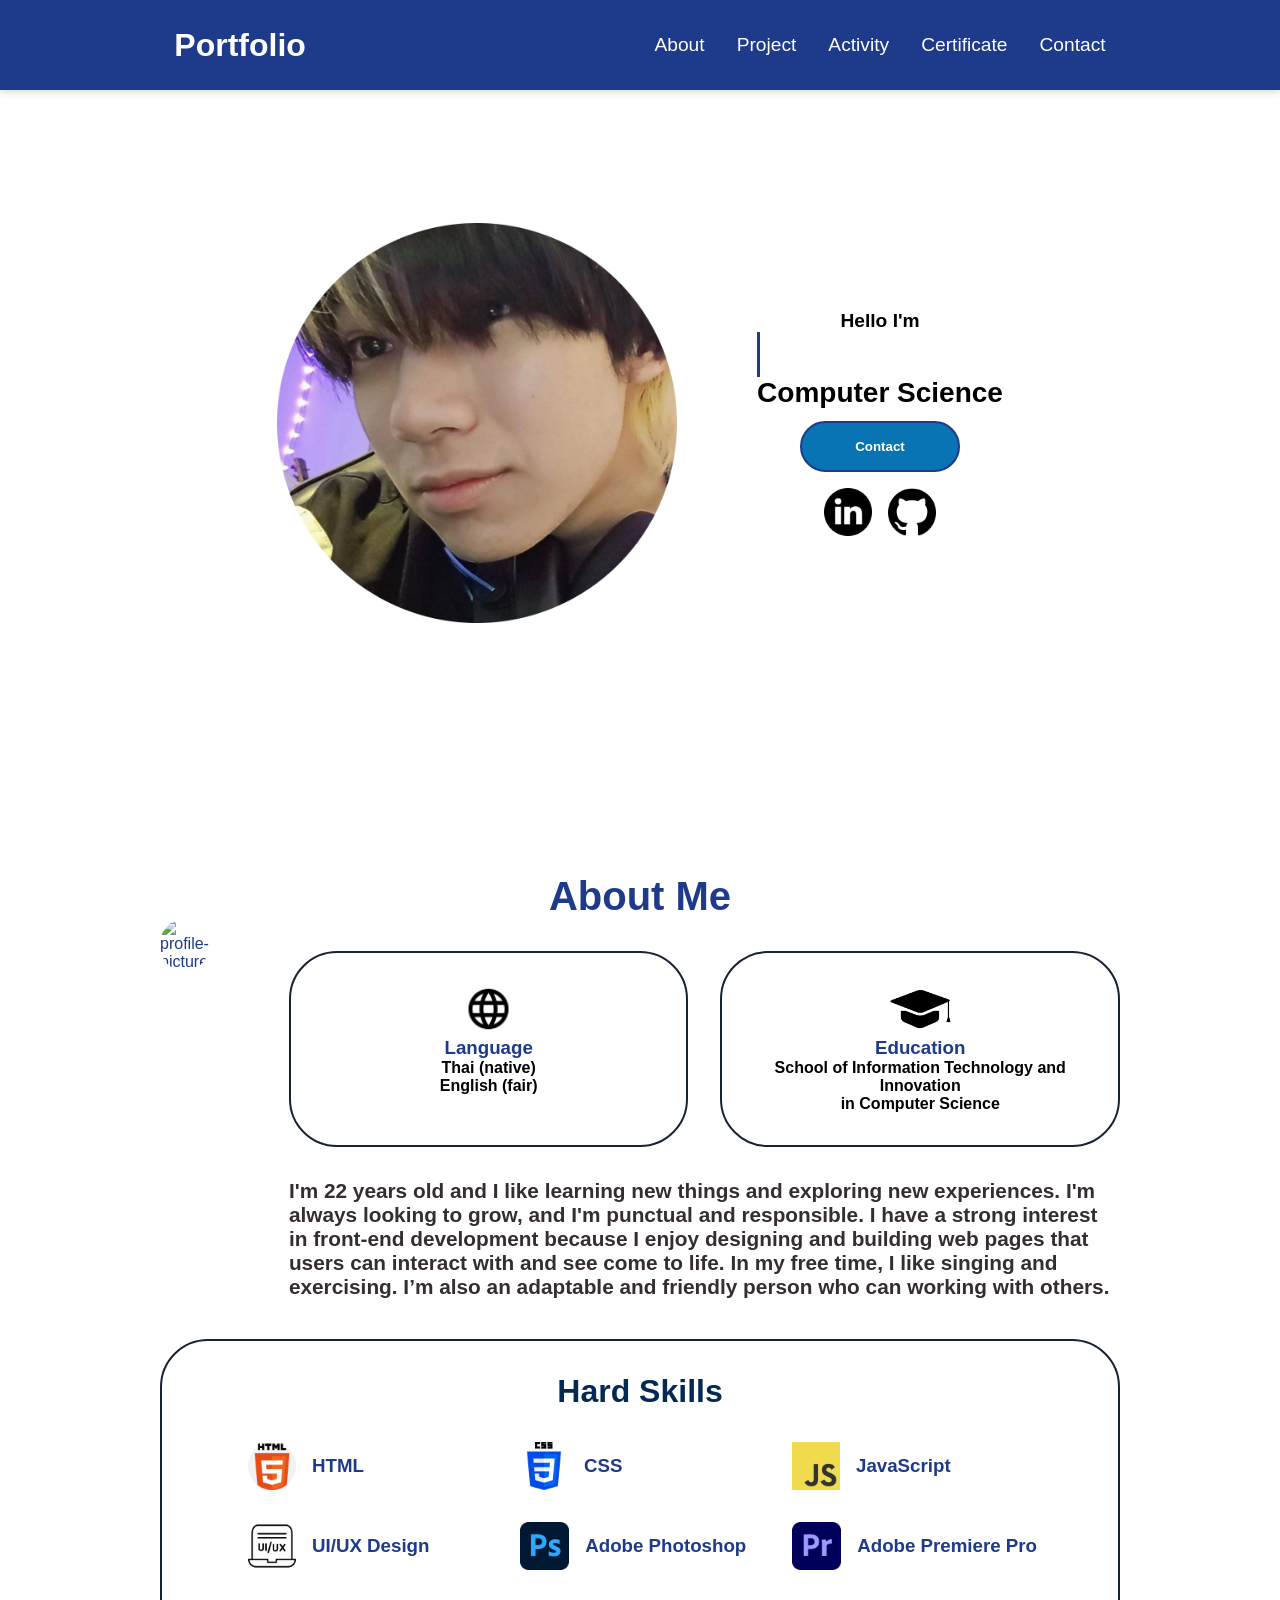
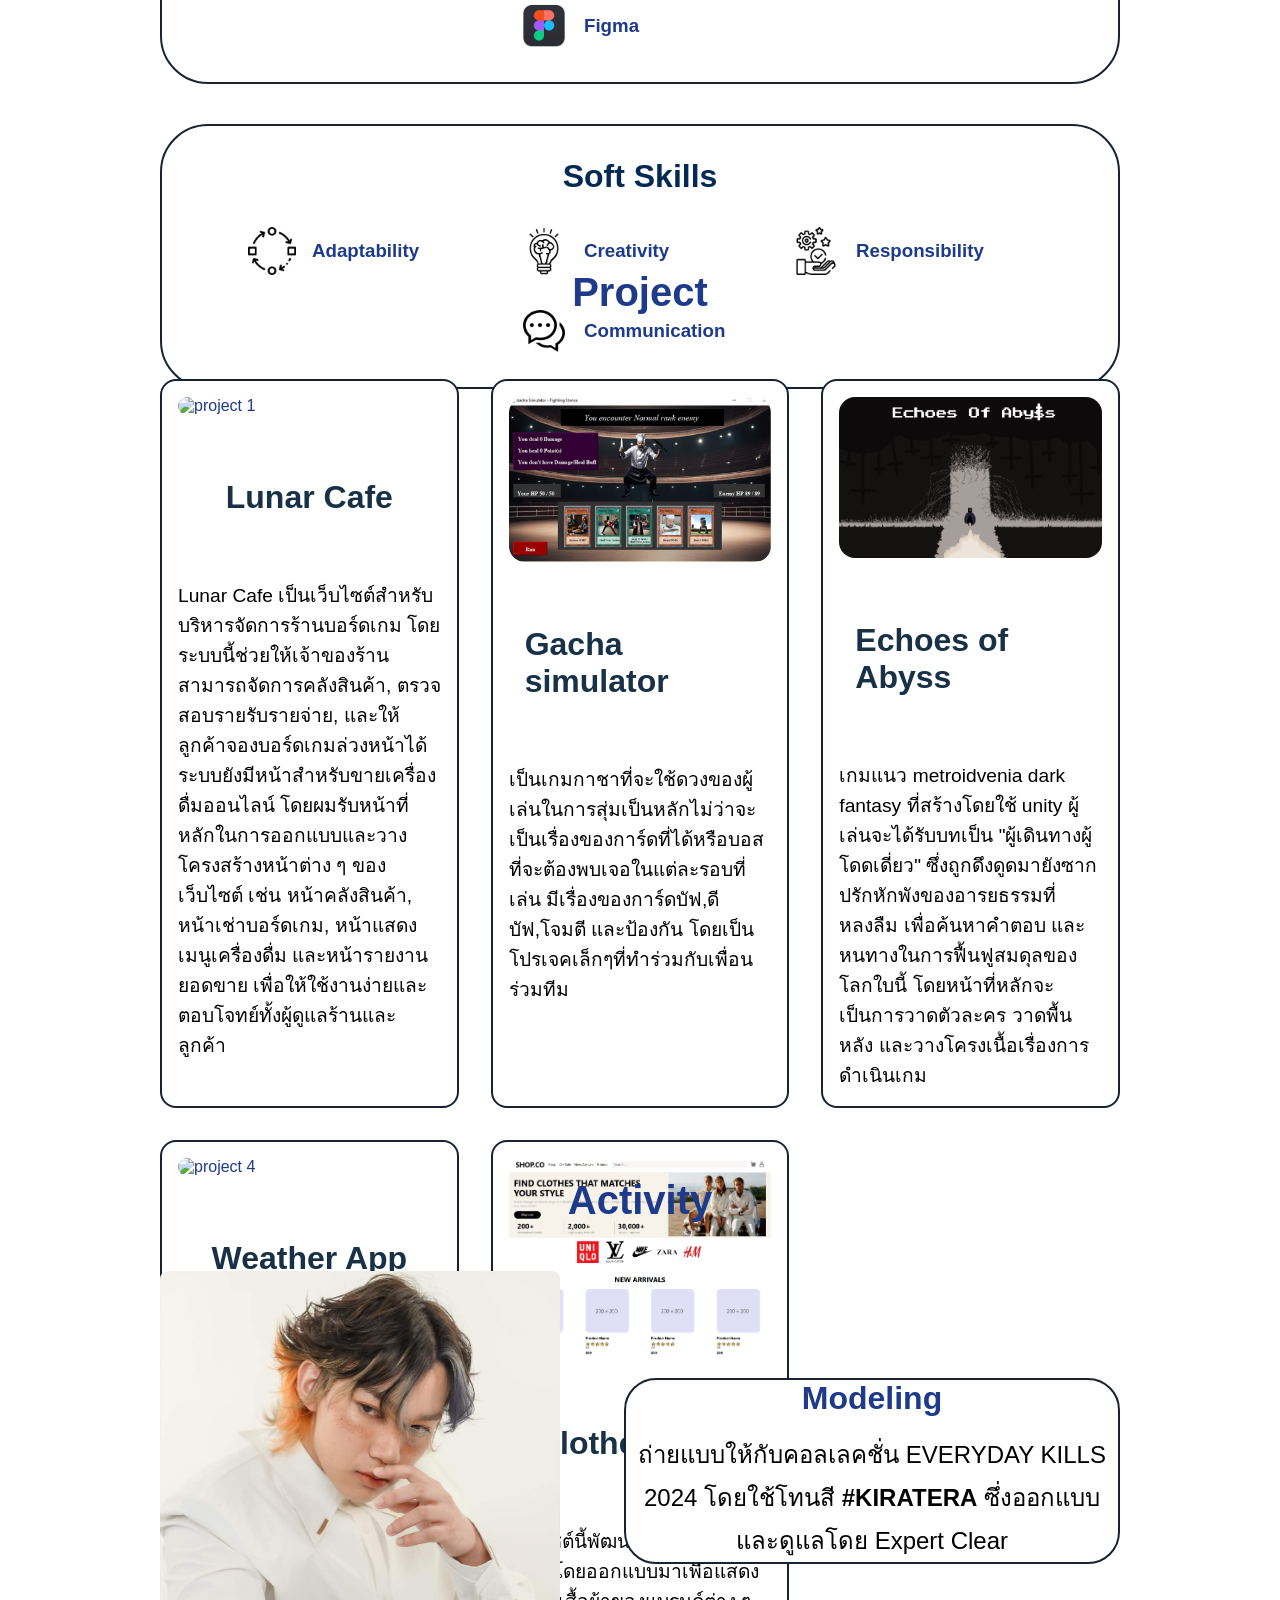
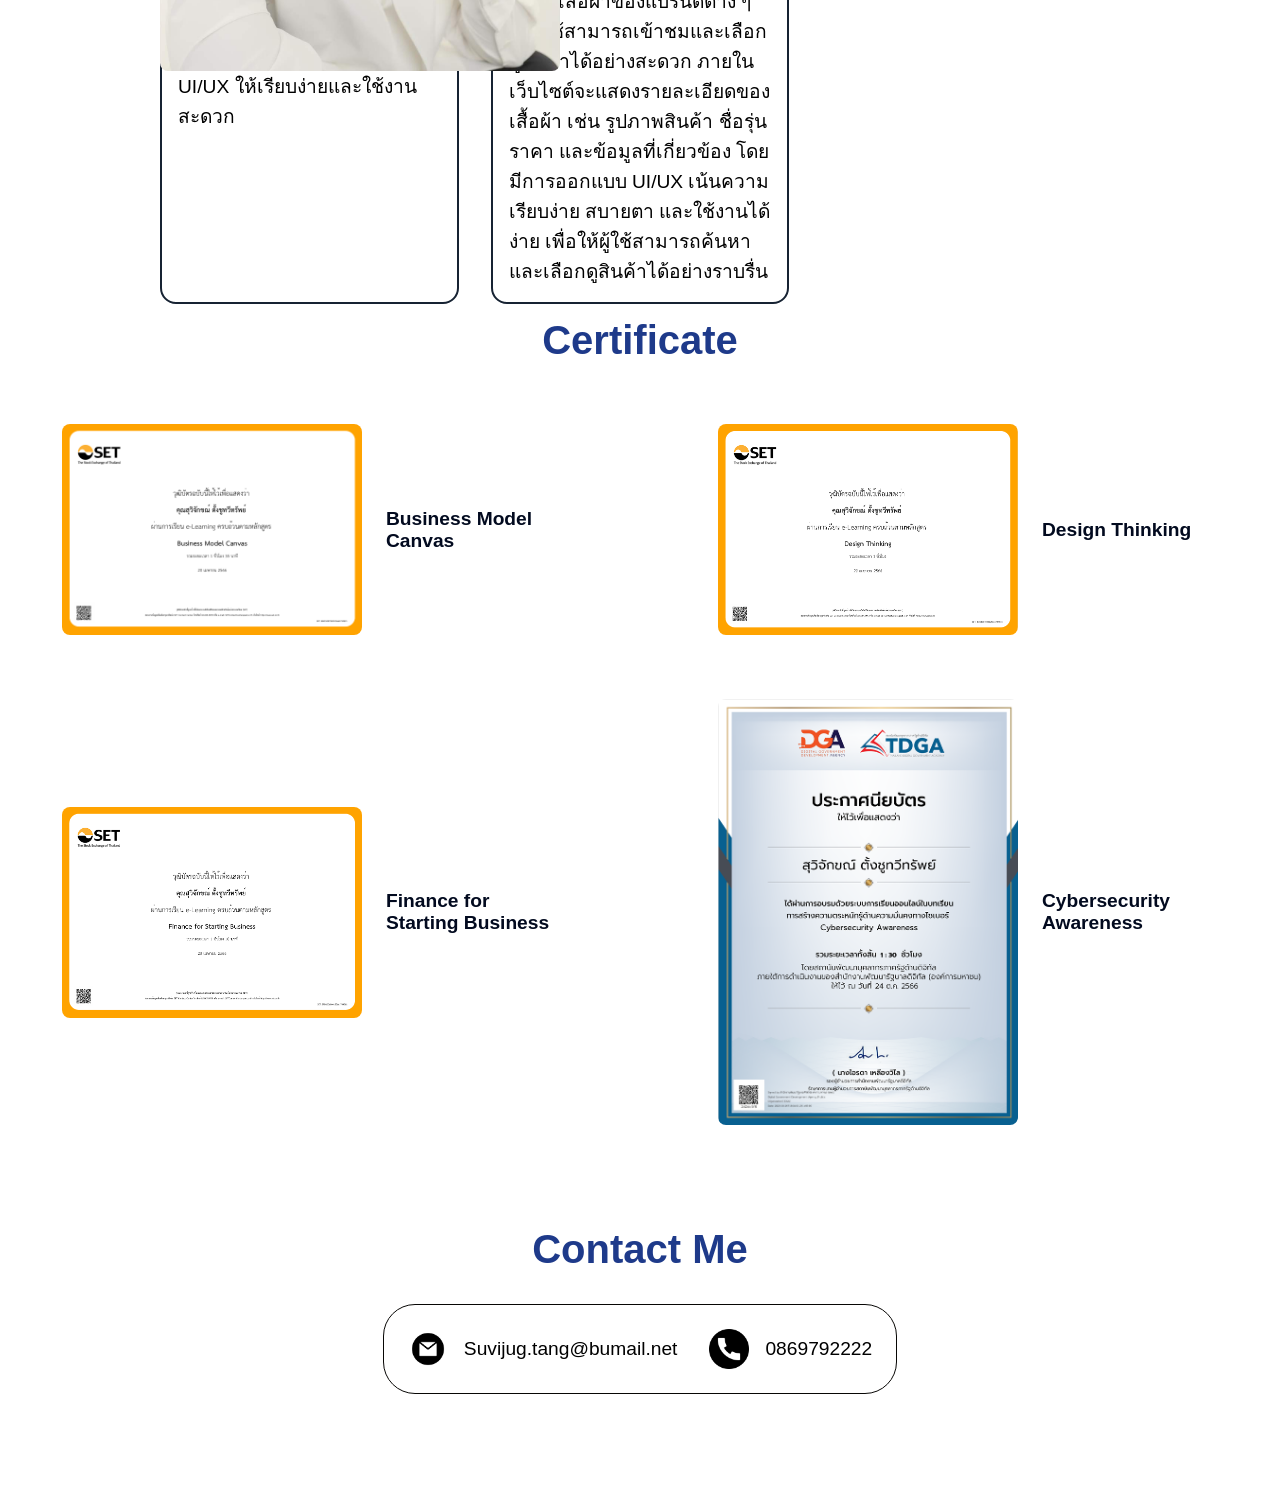
==== index.html @ 36a093cf "add new" ====
<!DOCTYPE html>
<html lang="en">
<head>
    <meta charset="UTF-8">
    <meta name="viewport" content="width=device-width, initial-scale=1.0">
    <title>Portfolio</title>
    <link rel="stylesheet" href="style.css">
    <link rel="stylesheet" href="mediaqueries.css">
    <script src="https://unpkg.com/scrollreveal"></script>
    <script src="main.js"></script>
</head>
<body>
    <nav id="desktop-nav">
        <div class="logo">Portfolio</div>
        <div>
            <ul class="nav-links">
                <li><a href="#about">About</a></li>
                <li><a href="#projects">Project</a></li>
                <li><a href="#activity">Activity</a></li>
                <li><a href="#certificate">Certificate</a></li>
                <li><a href="#contact">Contact</a></li>
            </ul>
        </div>
    </nav>
    
    <nav id ="hamburger-nav">
        <div class="logo">Portfolio</div>
        <div class="hamburger-menu">
            <div class = "hamburger-icon" onclick="toggleMenu()"> 
                <span></span>
                <span></span>
                <span></span>
            </div>
            <ul class="menu-links">
                <li><a href="#about" onclick="toggleMenu()">About</a></li>
                <li><a href="#projects" onclick="toggleMenu()">Project</a></li>
                <li><a href="#activity" onclick="toggleMenu()">Activity</a></li>
                <li><a href="#certificate" onclick="toggleMenu()">Certificate</a></li>
                <li><a href="#contact" onclick="toggleMenu()">Contact</a></li>
            </ul>
        </div>
    </nav>
    <section id="profile">
        <div class="section__pic-container">
            <img src="./images/profile-pic.png" alt="">
        </div>
        <div class="section__text">
            <p class="section__text__p1">Hello I'm</p>
            <h1 class="title typing">Suvijug Tangchutaveesub</h1>
            <p class="section__text__p2">Computer Science</p>
            <div class="btn-container">
                <button class="btn btn-color-1" onclick="document.getElementById('contact').scrollIntoView({behavior: 'smooth'})">Contact</button>
            </div>
            <div id ="socials-container">
                <img src="./images/linkedin.png" alt="My Linkedin profile" class="icon" onclick="location.href='https://www.linkedin.com/in/suvijug-tangchutaveesub-288809380/'">
                <img src="./images/github.png" alt="My Github profile" class="icon" onclick="location.href='https://github.com/suvijugg'">
            </div>
        </div>
    </section>
    <section id="about">
    <h1 class="title">About Me</h1>
    <div class="section-container">
        <div class="section__pic-container-about">
            <img src="./images/about-pic.png" alt="profile-picture" class="about-pic">
        </div>
        <div class="about-details-container">
            <div class="about-containers">
                <div class="details-container">
                    <img src="./images/language.png" alt="experience icon" class="icon">
                    <h3>Language</h3>
                    <h4>Thai (native) <br>English (fair) </h4>
                </div>
                <div class="details-container">
                    <img src="./images/education.png" alt="Education icon" class="icon">
                    <h3>Education</h3>
                    <h4>School of Information Technology and Innovation  <br>in Computer Science</h4>
                </div>
            </div>
            <div class="text-container">
                <p>I'm 22 years old and I like learning new things and exploring new experiences. I'm always looking to grow, and I'm punctual and responsible. I have a strong interest in front-end development because I enjoy designing and building web pages that users can interact with and see come to life.
                    In my free time, I like singing and exercising. I’m also an adaptable and friendly person who can working with others.
                </p>
            </div>
        </div>
    </div>

    <div class="experience-details-container">
        <h2 class="experience-sub-title">Hard Skills</h2>
        <div class="article-container">
            <article>
                <img src="./images/html-pic.png" alt="Html icon" class="icon">
                <h3>HTML</h3>
            </article>
            <article>
                <img src="./images/css-pic.png" alt="Css icon" class="icon">
                <h3>CSS</h3>
            </article>
            <article>
                <img src="./images/javascript-pic.png" alt="Javascript icon" class="icon">
                <h3>JavaScript</h3>
            </article>
            <article>
                <img src="./images/ui_ux-pic.png" alt="UI_UX icon" class="icon">
                <h3>UI/UX Design</h3>
            </article>
            <article>
                <img src="./images/Adobe_Photoshop-pic.svg.png" alt="Adobe_Photoshop icon" class="icon">
                <h3>Adobe Photoshop</h3>
            </article>
            <article>
                <img src="./images/Adobe_Premiere_Pro-pic.svg.png" alt="Adobe_Premiere_Pro icon" class="icon">
                <h3>Adobe Premiere Pro</h3>
            </article>
            <article>
                <img src="./images/Figma.png" alt="Figma icon" class="icon">
                <h3>Figma</h3>
            </article>
        </div>
    </div>

    <div class="experience-details-container">
        <h2 class="experience-sub-title">Soft Skills</h2>
        <div class="article-container">
            <article>
                <img src="./images/adaptability.png" alt="UI_UX icon" class="icon">
                <h3>Adaptability</h3>
            </article>
            <article>
                <img src="./images/creativity.png" alt="Adobe_Photoshop icon" class="icon">
                <h3>Creativity</h3>
            </article>
            <article>
                <img src="./images/responsibility.png" alt="Adobe_Premiere_Pro icon" class="icon">
                <h3>Responsibility</h3>
            </article>
              <article>
                <img src="./images/communication.png" alt="Adobe_Premiere_Pro icon" class="icon">
                <h3>Communication</h3>
            </article>
        </div>
    </div>
    </section>
    <section id="projects">
        <h1 class="title">Project</h1>
        <div class="experience-details-container">
            <div class="project-containers">
            <div class="details-container color-container">
                <div class="article-container">
                    <img src="./images/project-1.png" alt="project 1" class="project-img">
                    <h2 class="experience-sub-title project-title">Lunar Cafe</h2>
                    <p>Lunar Cafe เป็นเว็บไซต์สำหรับบริหารจัดการร้านบอร์ดเกม โดยระบบนี้ช่วยให้เจ้าของร้านสามารถจัดการคลังสินค้า, ตรวจสอบรายรับรายจ่าย, และให้ลูกค้าจองบอร์ดเกมล่วงหน้าได้ระบบยังมีหน้าสำหรับขายเครื่องดื่มออนไลน์ โดยผมรับหน้าที่หลักในการออกแบบและวางโครงสร้างหน้าต่าง ๆ ของเว็บไซต์ เช่น หน้าคลังสินค้า, หน้าเช่าบอร์ดเกม, หน้าแสดงเมนูเครื่องดื่ม และหน้ารายงานยอดขาย เพื่อให้ใช้งานง่ายและตอบโจทย์ทั้งผู้ดูแลร้านและลูกค้า</p>
                </div>
            </div>
             <div class="details-container color-container">
                <div class="article-container">
                    <img src="./images/project-2.PNG" alt="project 2" class="project-img">
                    <h2 class="experience-sub-title project-title">Gacha simulator</h2>
                    <p>เป็นเกมกาชาที่จะใช้ดวงของผู้เล่นในการสุ่มเป็นหลักไม่ว่าจะเป็นเรื่องของการ์ดที่ได้หรือบอสที่จะต้องพบเจอในแต่ละรอบที่เล่น มีเรื่องของการ์ดบัฟ,ดีบัฟ,โจมตี และป้องกัน โดยเป็นโปรเจคเล็กๆที่ทำร่วมกับเพื่อนร่วมทีม</p>
                </div>
            </div>
             <div class="details-container color-container">
                <div class="article-container">
                    <img src="./images/project-3.png" alt="project 3" class="project-img">
                    <h2 class="experience-sub-title project-title">Echoes of Abyss</h2>
                    <p>เกมแนว metroidvenia dark fantasy ที่สร้างโดยใช้ unity ผู้เล่นจะได้รับบทเป็น "ผู้เดินทางผู้โดดเดี่ยว" ซึ่งถูกดึงดูดมายังซากปรักหักพังของอารยธรรมที่หลงลืม เพื่อค้นหาคำตอบ และหนทางในการฟื้นฟูสมดุลของโลกใบนี้ โดยหน้าที่หลักจะเป็นการวาดตัวละคร วาดพื้นหลัง และวางโครงเนื้อเรื่องการดำเนินเกม</p>
                </div>
            </div>
             <div class="details-container color-container">
                <div class="article-container">
                    <img src="./images/project-4.png" alt="project 4" class="project-img">
                    <h2 class="experience-sub-title project-title">Weather App</h2>
                    <p>เว็บไซต์นี้พัฒนาด้วย HTML, CSS และ JavaScript โดยเชื่อมต่อกับ API สภาพอากาศ เพื่อดึงข้อมูลสภาพอากาศปัจจุบันจากทั่วโลกแบบเรียลไทม์ ผู้ใช้สามารถพิมพ์ชื่อเมืองที่ต้องการในช่องค้นหา และกดปุ่มเพื่อแสดงผล ข้อมูลที่จะแสดงประกอบด้วย สภาพอากาศ, อุณหภูมิ และรายละเอียดที่เกี่ยวข้อง โดยมีการออกแบบ UI/UX ให้เรียบง่ายและใช้งานสะดวก</p>
                </div>
            </div>
            <div class="details-container color-container">
                <div class="article-container">
                    <img src="./images/project-5.PNG" alt="project 2" class="project-img">
                    <h2 class="experience-sub-title project-title">Clothes Shop</h2>
                    <p>เว็บไซต์นี้พัฒนาด้วย HTML และ CSS โดยออกแบบมาเพื่อแสดงสินค้าเสื้อผ้าของแบรนด์ต่าง ๆ ให้ผู้ใช้สามารถเข้าชมและเลือกดูสินค้าได้อย่างสะดวก ภายในเว็บไซต์จะแสดงรายละเอียดของเสื้อผ้า เช่น รูปภาพสินค้า ชื่อรุ่น ราคา และข้อมูลที่เกี่ยวข้อง โดยมีการออกแบบ UI/UX เน้นความเรียบง่าย สบายตา และใช้งานได้ง่าย เพื่อให้ผู้ใช้สามารถค้นหาและเลือกดูสินค้าได้อย่างราบรื่น</p>
                </div>
            </div>
            </div>
        </div>
    </section>
    <section id="activity">
  <h1 class="title">Activity</h1>
    <div class="activity-wrapper">
        <div class="activity-image">
            <img src="./images/activity-pic.jpg" alt="activity" class="activity-img">
        </div>
            <div class="activity-text">
                <h2 class="activity-sub-title">Modeling</h2>
                    <p>
                    ถ่ายแบบให้กับคอลเลคชั่น EVERYDAY KILLS 2024 
                    โดยใช้โทนสี <strong>#KIRATERA</strong> 
                    ซึ่งออกแบบและดูแลโดย Expert Clear
                    </p>
             </div>
        </div>
    </section>
    <section id="certificate">
  <h1 class="title-certificate">Certificate</h1>
  <div class="certificate-details-container">
    <div class="certificate-item">
      <img src="./images/business model canvas.PNG" alt="Business model canvas">
      <h2>Business Model Canvas</h2>
    </div>
    <div class="certificate-item">
      <img src="./images/design thinking.PNG" alt="Design thinking">
      <h2>Design Thinking</h2>
    </div>
    <div class="certificate-item">
      <img src="./images/finance for starting business.PNG" alt="Finance for Starting Business">
      <h2>Finance for Starting Business</h2>
    </div>
    <div class="certificate-item">
      <img src="./images/cyber awareness.PNG" alt="Cybersecurity Awareness">
      <h2>Cybersecurity Awareness</h2>
    </div>
  </div>
</section>
    <footer id="contact">  
        <h1 class="title">Contact Me</h1>
        <div class="contact-info-upper-container">
            <div class="contact-info-container">
                <img src="./images/email.png" alt="Email icon" class="icon contact-icon email-icon">
                <p>Suvijug.tang@bumail.net</p>
            </div>

            <div class="contact-info-container">
                <img src="./images/phone.png" alt="Phone icon" class="icon contact-icon phone-icon">
                <p>0869792222</p>
            </div>
        </div>
        
    </footer>
    <script src="script.js"></script>
</body>
</html>
---- style.css ----
/*genaral style*/
*{
    margin: 0%;
    padding: 0%;
}

body {
  background: rgb(255, 255, 255); 
  color: #1E3A8A; 
  font-family: "Segoe UI", Tahoma, Geneva, Verdana, sans-serif;
}

html{
    scroll-behavior: smooth;
}

p{
    color: black;
    font-size: 1.2rem;
}

/* transition*/
a, .btn{
    transition: all 300ms ease;
}

/* destktop nav*/
nav, .nav-links{
    display: flex;
}

nav{
    justify-content: space-around;
    align-items: center;
    height: 10vh;
    background: #1E3A8A;
    color: white;
    box-shadow: 0 2px 8px rgba(0,0,0,0.15);
    position: fixed;  
    top: 0;
    left: 0;
    width: 100%;
    z-index: 1000;
}

.nav-links{
    gap: 2rem;
    list-style: none;
    font-size: 1.2rem;
}

a{
    color: white;
    font-weight: 500;
    text-decoration: none;
    text-decoration-color: white;
}

a:hover{
    color: #93C5FD;
    text-decoration-color: #F0F9FF;
    text-underline-offset: 0.5rem;
    text-decoration-color: rgb(34, 32, 32);
}

.logo{
    font-size: 2rem;
    font-weight: bold;
    transition: 0.5s ease;
}
.logo:hover{
    cursor: default;
    transform: scale(1.1);
}

/* hamburger menu */

#hamburger-nav{
    display: none;
}
.hamburger-menu{
    position: relative;
    display: inline-block;
}
.hamburger-icon{
    display: flex;
    flex-direction:column;
    justify-content: space-between;
    height: 24px;
    width: 30px;
    cursor: pointer;
}
.hamburger-icon span{
    width: 100%;
    height: 2px;
    background-color:white;
    transition: all 0.3s ease-in-out;
}
.menu-links{
    position: absolute;
    top: 100%;
    right: 0;
    background-color: rgb(255, 255, 255);
    width: fit-content;
    max-height: 0;
    overflow: hidden;
    opacity: 0;              
    pointer-events: none; 
    transition: all 0.3s ease-in-out;
}
.menu-links a{
    display: block;
    padding: 10px;
    text-align: center;
    font-size: 1rem;
    color: black;
    text-decoration: none;
    transition: all 0.3s ease-in-out;
}
.menu-links li{
    list-style: none;
}
.menu-links.open{
    max-height: 300px;
    opacity: 1;             
    pointer-events: auto; 
}
.hamburger-icon.open span:first-child{
    transform: rotate(45deg) translate(10px, 5px);
}
.hamburger-icon.open span:nth-child(2){
    opacity: 0;
}
.hamburger-icon.open span:last-child{
    transform: rotate(-45deg) translate(10px, -5px);
}
.hamburger-icon span:first-child{
    transform: none;
}
.hamburger-icon span:first-child{
    opacity: 1;
}
.hamburger-icon span:first-child{
    transform: none;
}

/* section */
section{
    padding-top: 4vh;
    height: 96vh;
    margin: 0 10rem;
    box-sizing: border-box;
    min-height: fit-content;
}
.section-container{
    display: flex;
}

/* profile section */
#profile{
    display: flex;
    justify-content: center;
    gap: 5rem;
    height: 90vh;
}
.section__pic-container{
    display: flex;
    height: 400px;
    width: 400px;
    margin: auto 
    0;
}
.section__pic-container img {
  animation: floatUpDown 4s ease-in-out infinite;
}

@keyframes floatUpDown {
  0%   { transform: translateY(0); }
  50%  { transform: translateY(-15px); }
  100% { transform: translateY(0); }
}
.section__text{
    align-self: center;
    text-align: center;
}
.section__text p{
    font-weight: 600;
}
.section__text__p1{
    text-align: center;
}
.section__text__p2{
    font-size: 1.75rem;
    margin-bottom: 0.75rem;
}
.title{
    font-size: 2.5rem;
    text-align: center; 
}
#socials-container{
    display: flex;
    justify-content: center;
    margin-top: 1rem;
    gap: 1rem;    
}
.typing {
  overflow: hidden; 
  white-space: nowrap;
  border-right: 3px solid #1E3A8A;
  width: 0;
  animation: typing 6s steps(30, end) infinite, blink 0.7s infinite;
}

@keyframes typing {
  0%   { width: 0 }
  40%  { width: 100% }  
  70%  { width: 100% }   
  100% { width: 0 }      
}

@keyframes blink {
  from { border-color: transparent }
  to   { border-color: #1E3A8A }
}
/* icons */
.icon{
    cursor: pointer;
    height: 3rem;
}

/* button */
.btn-container{
    display: flex;
    justify-content: center;
    gap: 1rem;
}
.btn{
    font-weight: 700;
    transition: all 3000ms ease;
    padding: 1rem;
    width: 10rem;
    border-radius: 3rem;
    border: 2px solid #1E3A8A;
    background: #3B82F6; 
    color: rgb(0, 0, 0);
}
.btn-color1,.btn-color2{
    border: rgb(255, 255, 255) 0.1rem solid;
}
.btn-color-1:hover,.btn-color-2:hover{
    cursor: pointer;
}
.btn-color-1,.btn-color-2:hover{
    background: rgb(9, 116, 179);
    color: white;
}
.btn-color-1:hover{
    background: rgb(5, 58, 78);
}
.btn-color-2{
    background: none;
}
.btn-color-2:hover{
    border: rgb(7, 50, 68) 0.1rem solid;
}
.btn-container{
    gap: 1rem;
}

/* about section */
#about {
    position: relative;
    padding: 4rem 0;
}
#about .experience-details-container {
    margin-top: 2.5rem;
    display: flex;
    flex-direction: column;
    align-items: center;
    padding: 2rem;
    flex: 1;
    background-color: white;
    border-radius: 3rem;
    border: 2px solid #172333;;
    text-align: center;
}
#about .article-container {
    display: flex;
    flex-wrap: wrap;
    justify-content: center;
    gap: 2rem;
}
#about .text-container{
    font-size: 10rem;
}
#about .text-container p{
    font-size: 1.3rem;
    font-weight: bold;
    color: rgb(53, 46, 46)
}
.about-containers{
    gap: 2rem;
    margin-bottom: 2rem;
    margin-top: 2rem;
}
.about-details-container{
    justify-content: center;
    flex-direction: column;
}
.about-details-container h4{
    font-size: 1rem;
    font-weight: bold;
    color: black;
}
.about-containers,.about-details-container{
    display: flex;
}
.about-pic{
    border-radius: 2rem;
}
.details-container{
    padding: 2rem;
    flex: 1;
    background-color: white;
    border-radius: 3rem;
    border: 2px solid #172333;;
    text-align: center;
}
.section-container{
    gap: 5rem;
}
.section__pic-container{
    height: 400px;
    width: 400px;
    margin: auto 0;
}

/* skill section*/
#experience {
    position: relative;
}
.experience-sub-title{
    color: rgb(4, 41, 83);
    font-weight: 600;
    font-size: 2rem;
    margin-bottom: 2rem;
}
.experience-details-container{
    display: grid;
    justify-content: center;
    flex-direction: column;
}
.article-container{
    display: flex;
    text-align: initial;
    flex-wrap: wrap;
    flex-direction: row;
    gap: 3rem;
    justify-content: space-around;
}
article{
    display: flex;
    width: 15rem;
    justify-content: flex-start;
    align-items: center;
    gap: 1rem;
    white-space: nowrap;
}
article .icon{
    cursor: default;
}

/* project section */
#projects{
    position: relative;
    margin-top: 10rem;
}
.project-containers {
    display: grid;
    grid-template-columns: repeat(3, 1fr); /* แถวบนมี 3 ช่อง */
    gap: 2rem;
    margin-top: 2rem;
    margin-bottom: 2rem;
}
#projects .experience-details-container {
    display: grid;
    grid-template-columns: repeat(auto-fit, minmax(280px, 1fr));
    gap: 2rem;
    margin-top: 2rem;
}
#projects .details-container {
    display: flex;
    flex-direction: column;
    justify-content: flex-start;
    align-items: center;
    background: white;
    border-radius: 1rem;
    border: 2px solid #172333;
    padding: 1rem; 
}
.color-container{
    border-color: rgb(26, 23, 23);
}
.project-img {
    border-radius: 1rem;
    width: 100%;
    max-height: 250px; 
    object-fit: cover;
}
.project-title{
    margin: 1rem;
    color: #183146;
}
/* activity */
#activity {
    position: relative;
    padding: 5rem 0; 
    margin-bottom: -5rem
}

.activity-wrapper {
    display: flex;
    align-items: center;
    justify-content: center;
    gap: 4rem;
    max-width: 1000px;
    margin: 0 auto;
    margin-top: 3rem;
}

.activity-image {
    flex: 1;
    display: flex;
    justify-content: center;
}

.activity-img {
    height: 400px;
    width: 400px;
    object-fit: cover;
    border-radius: 0.5rem;
}

.activity-text {
    flex: auto;
    text-align: center;
    background-color: white;
    border-radius: 2rem;
    border: 2px solid #172333;
}

.activity-sub-title {
    font-size: 2rem;
    font-weight: bold;
    margin-bottom: 1rem;
}
.activity-text p {
    font-size: 1.5rem;
    line-height: 1.8;
    color: #000000;
}

/* certificate */
#certificate{
    margin: 0 auto;
}
.title-certificate{
    font-size: 2.5rem;
    text-align: center; 
    height: 10vh;
}
.certificate-details-container {
    display: grid;
    grid-template-columns: 1fr 1fr; 
    gap: 2rem;
    justify-items: center;
    height: 10vh;
}

.certificate-item {
    display: flex;
    align-items: center;
    gap: 1rem;
    background: transparent;
    padding: 1rem;
    border-radius: 1rem;
    width: 100%;
    max-width: 500px; 
}

.certificate-item img {
    width: 300px;
    height: auto;
    border-radius: 0.5rem;
}

.certificate-item h2 {
    font-size: 1.2rem;
    text-align: left;
    color: #020a1f;
      
    padding: 0.5rem 0.5rem;      
    border-radius: 0.5rem;     
    
}
/* contact */
#contact{
    display: flex;
    justify-content: center;
    flex-direction: column;
    height: 40vh;
}
.contact-info-upper-container{
    display: flex;
    justify-content: center;
    border-radius: 2rem;
    border: rgb(22, 22, 22) 0.1rem solid;
    border-color: rgb(8, 7, 5);
    background: (250,250,250);
    margin: 2rem auto;
    padding: 0.5rem;
}
.contact-info-container{
    display: flex;
    align-items: center;
    justify-content: center;
    gap: 1rem;
    margin: 1rem;
    font-size: larger;
}
.contact-icon{
    cursor: default;
}
.email-icon{
    height: 2.5rem;
}
.phone-icon{
    height: 2.5rem;
}
#footer-bottom p{
    font-size: 1rem;
}
---- mediaqueries.css ----
@media screen and (max-width: 1024px) {
  .project-containers {
    grid-template-columns: repeat(2, 1fr); 
  }
  .section-container {
    flex-direction: column;
    align-items: center;
    text-align: center;
    gap: 2rem;
  }
  .about-details-containers {
    flex-direction: column;
    align-items: center;
    text-align: center;
  }
  .about-containers {
    flex-direction: column;
    gap: 1.5rem;
  }
  .text-container {
    margin-top: 1.5rem;
    text-align: center;
  }
}

@media screen and (max-width: 768px) {
  /* Navigation */
  #desktop-nav {
    display: none ;
  }
  #hamburger-nav {
    display: flex ;
    justify-content: space-between;
    align-items: center;
    padding: 1rem 2rem;
    background: #1E3A8A;
    z-index: 2000;
    position: fixed;
  }
  .hamburger-menu {
  margin-right: 5rem;
  }
  .menu-links {
    z-index: 1001; 
  }
  section {
    margin: 0 1rem;
    height: auto;
    padding: 2rem 1rem;
  }

  #profile {
    flex-direction: column;
    gap: 2rem;
    height: auto;
    margin-top: 20vh;
  }
  .section__pic-container {
    width: 100%;
    max-width: 250px; 
    height: auto;
    margin: 0 auto;
  }
   .section__pic-container-about {
    width: 100%;
    max-width: 400px;   
    height: auto;
    margin: 0 auto;
    margin-top: 1rem;
  }
  .about-pic {
    width: 100%;
    height: auto;
    border-radius: 1rem;
    object-fit: cover;
  }
  .section__pic-container img {
    width: 100%;
    height: auto;
    border-radius: 50%;
    object-fit: cover;  
}
  .title {
    font-size: 1.8rem;
  }
  .section__text__p2 {
    font-size: 1.2rem;
  }

  /* About section */
  .section-container {
    flex-direction: column;
    gap: 2rem;
  }
  .about-containers {
    flex-direction: column;
  }

  /* Projects */
  #projects {
    margin-top: 3rem;
  }
  .project-containers {
    grid-template-columns: 1fr; 
  }
  #projects .experience-details-container {
    grid-template-columns: 1fr;
  }

  /* Activity */
  .activity-wrapper {
    flex-direction: column;
    gap: 2rem;
  }
  .activity-img {
    width: 100%;
    height: auto;
  }

  /* Certificates */
  .certificate-details-container {
    grid-template-columns: 1fr;
    height: auto;
  }
  .certificate-item {
  flex-direction: column;  
  align-items: center;     
  text-align: center;      
  }

  .certificate-item img {
    width: 100%;
    max-width: 300px;
  }
  .certificate-item h2 {
  margin-top: 1rem;        
  text-align: center;      
  }

  /* Contact */
  #contact {
    height: auto;
    padding: 2rem 1rem;
  }
  .contact-info-upper-container {
    flex-direction: column;
    align-items: center;
    gap: 1rem;
  }
}
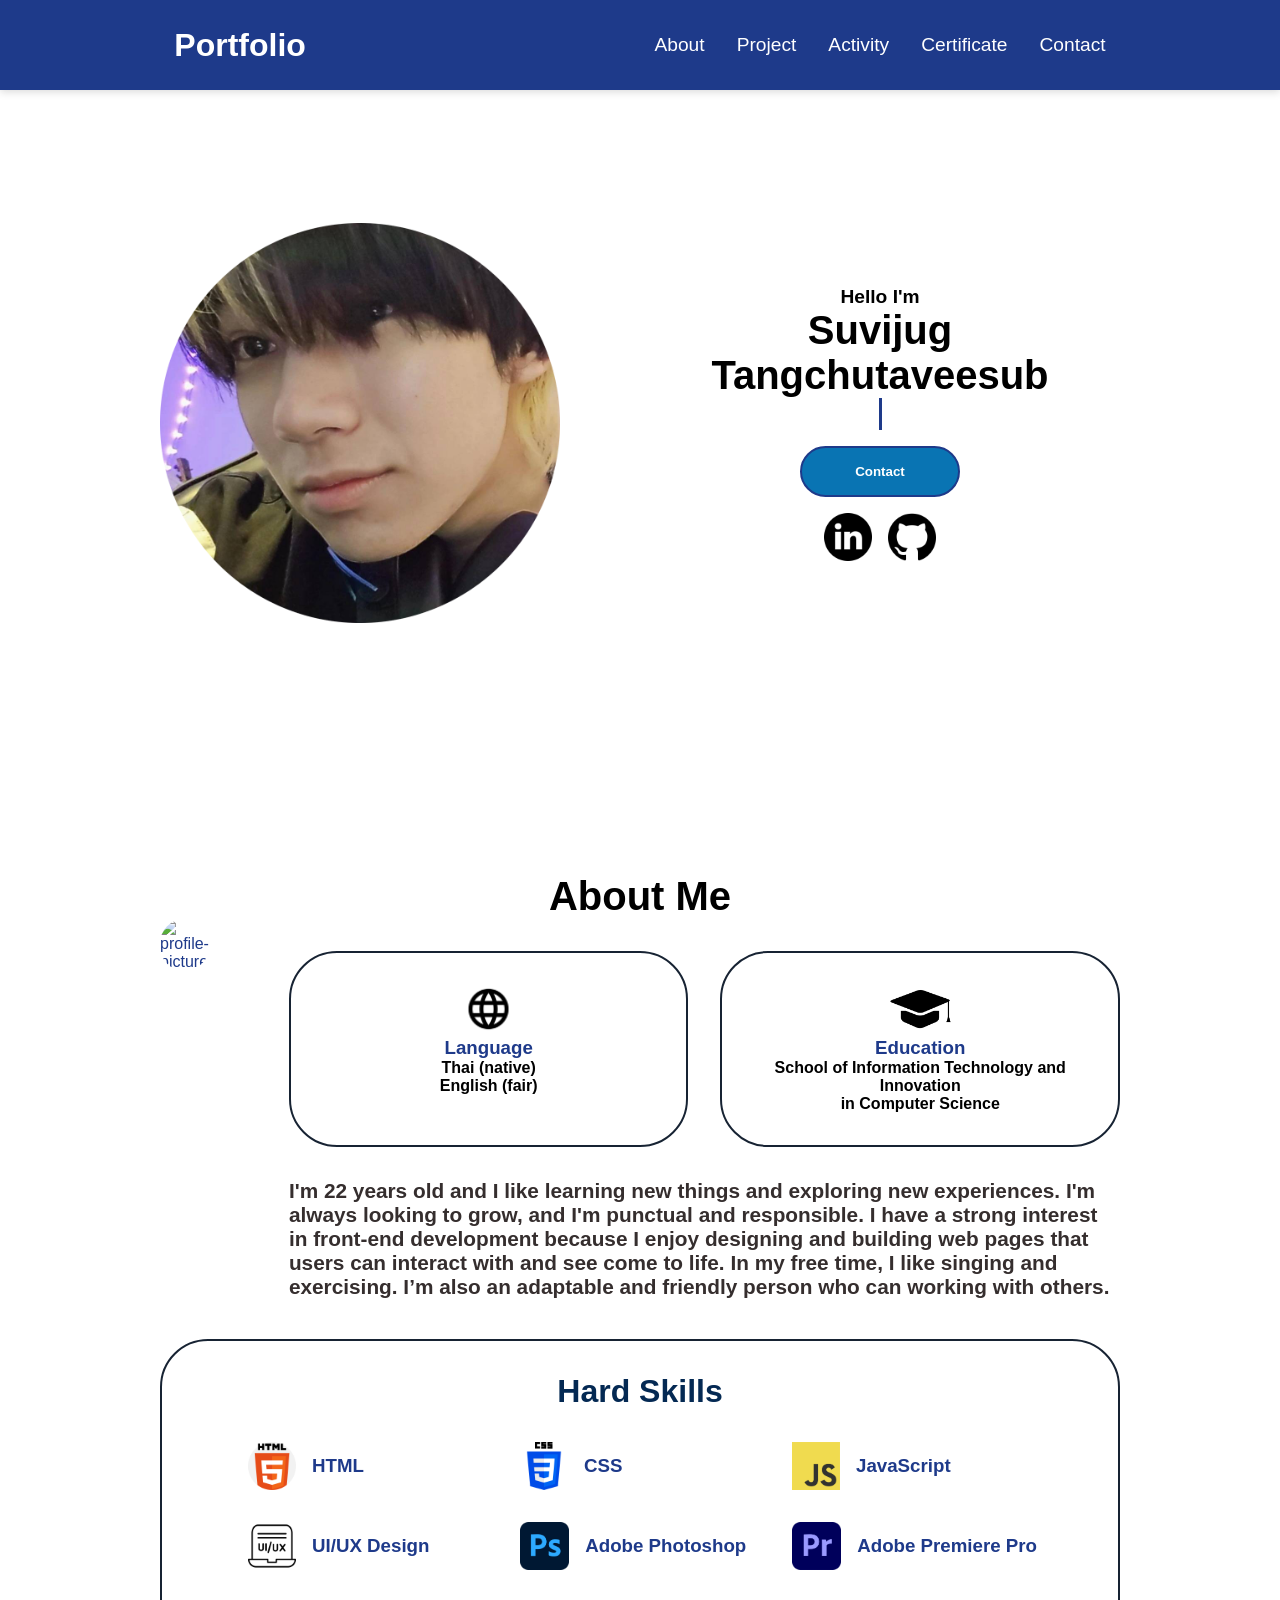
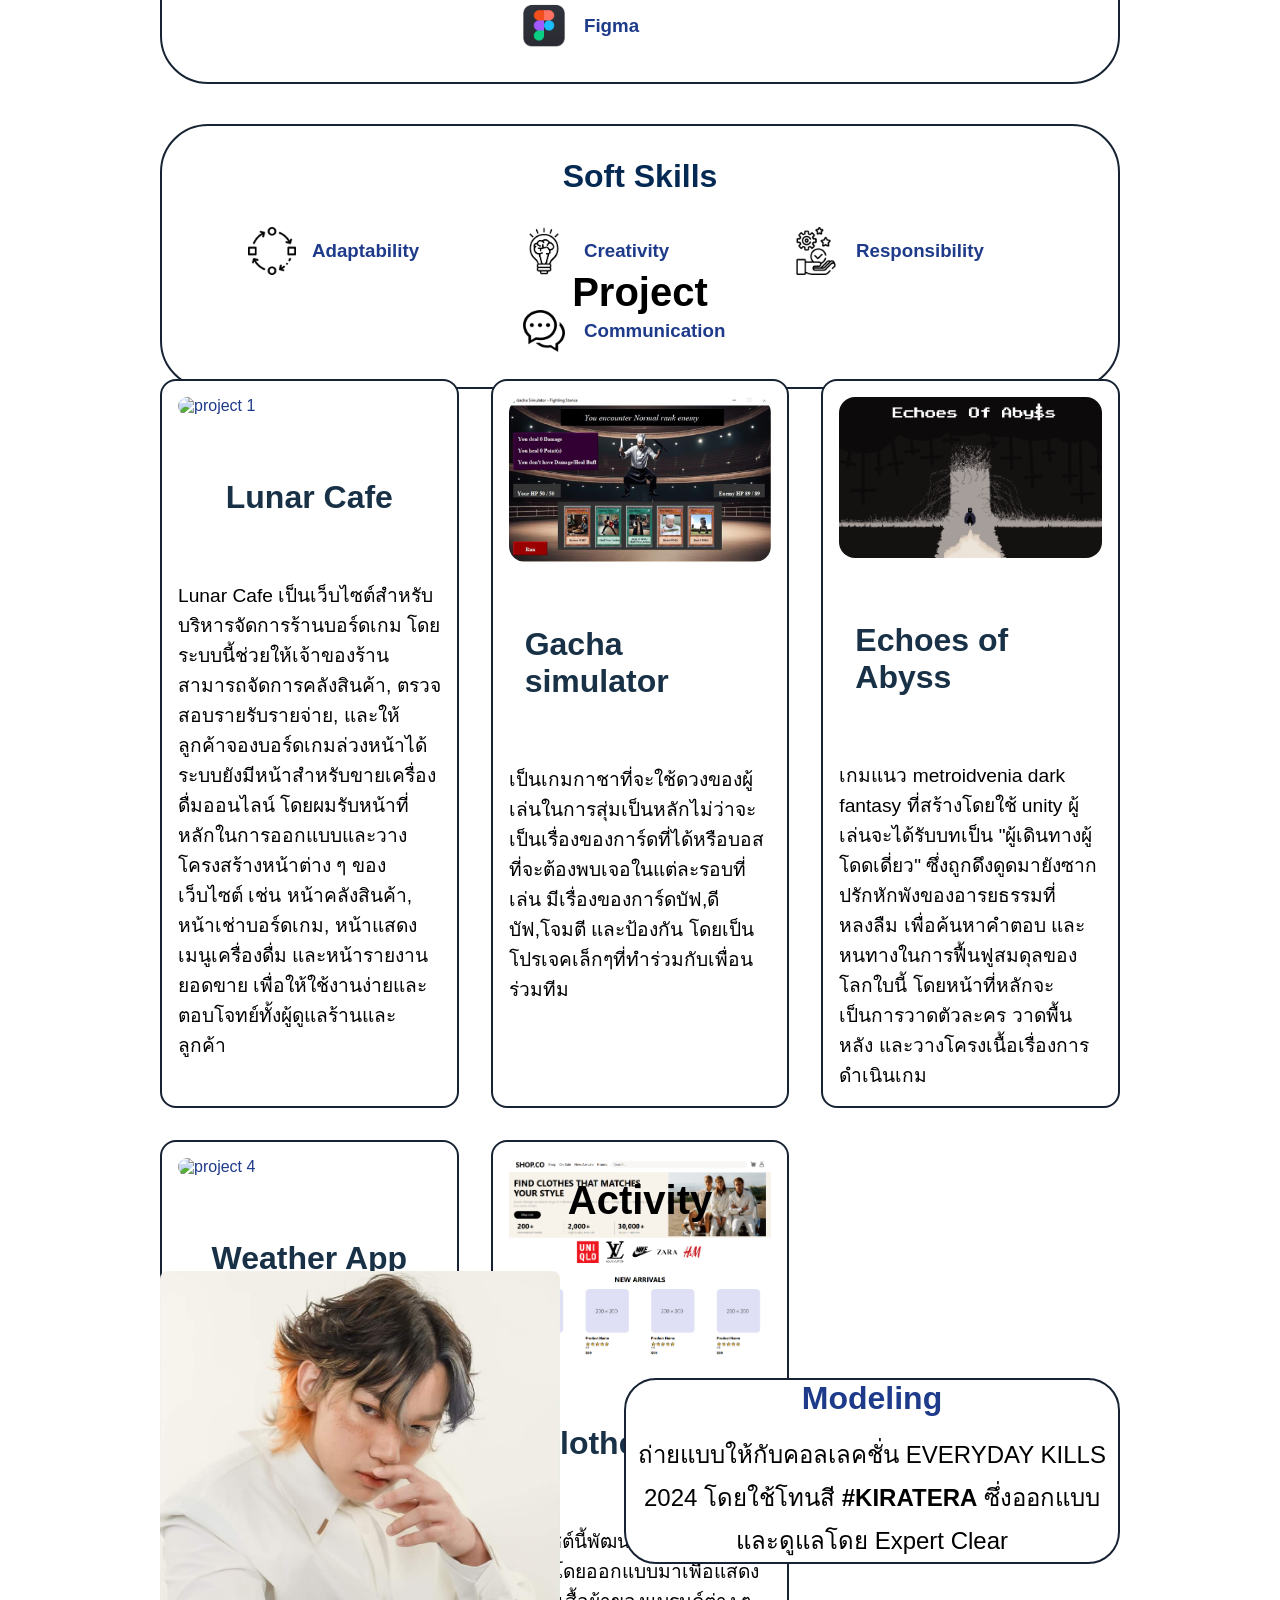
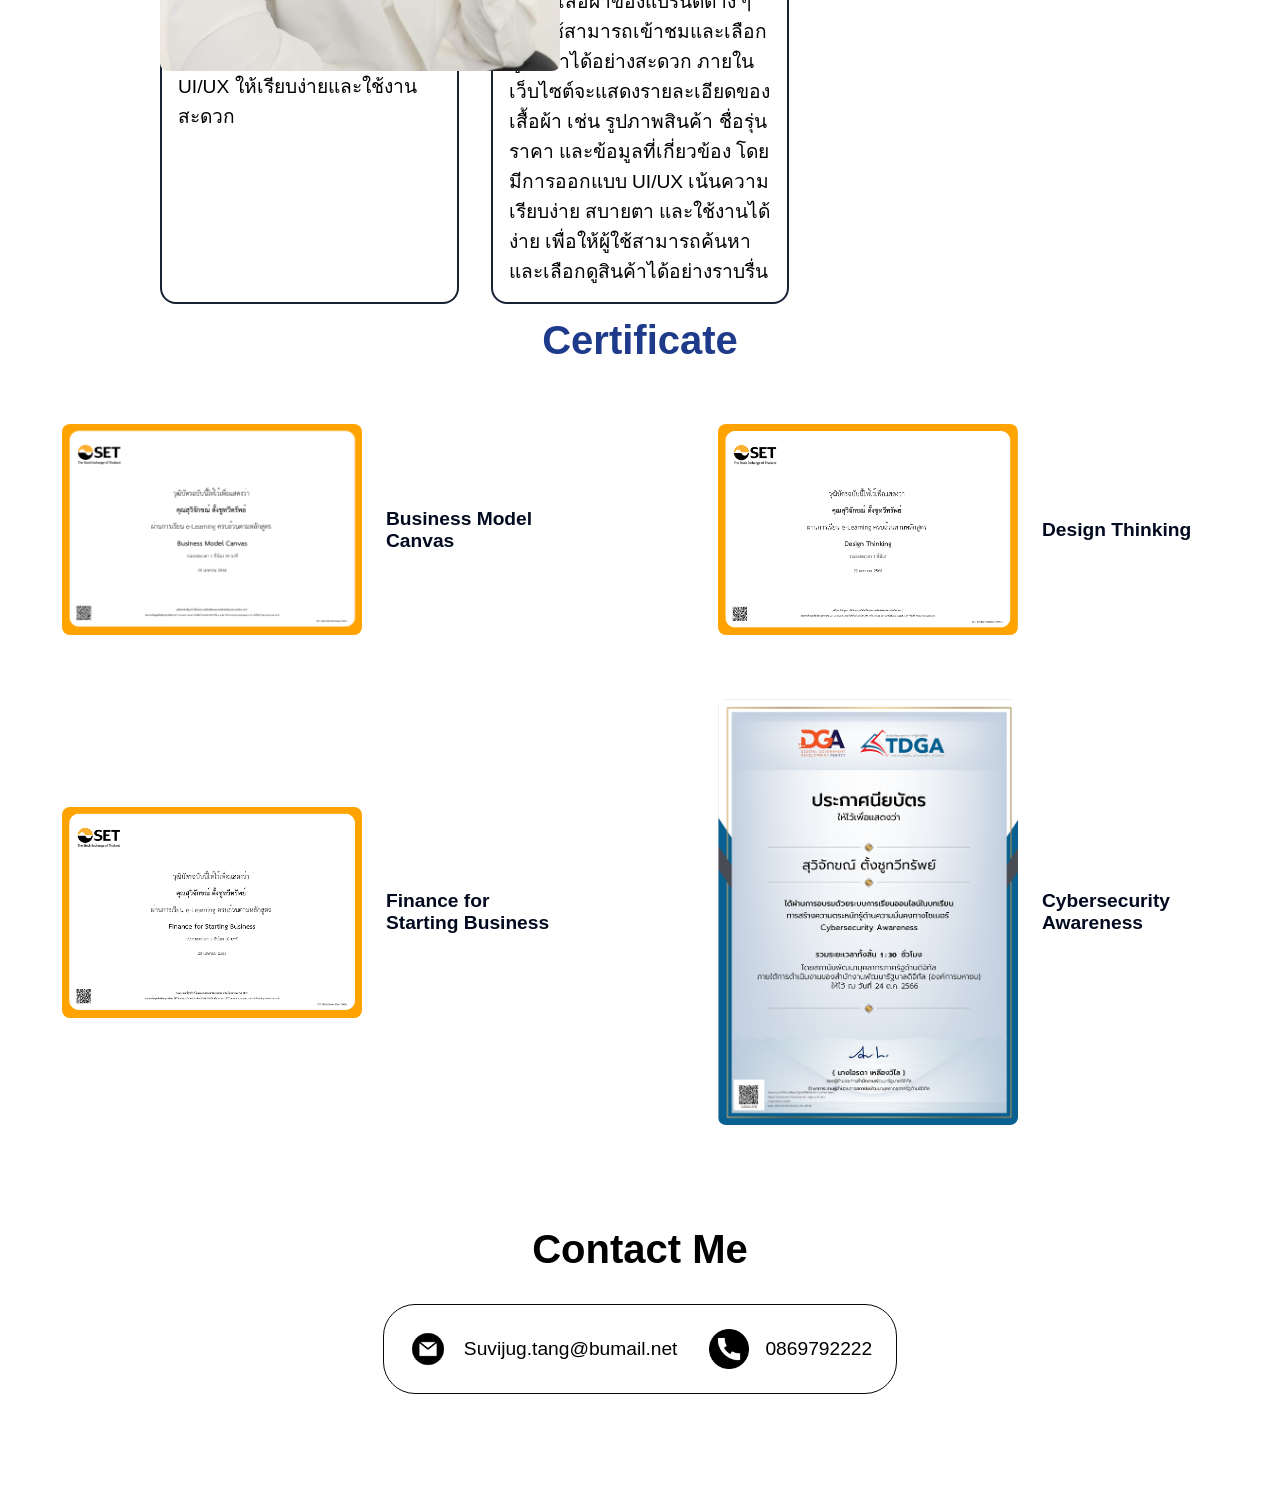
==== commit e2d7afd6: "Fix typing animation" ====
--- a/index.html
+++ b/index.html
@@ -46,8 +46,8 @@
         </div>
         <div class="section__text">
             <p class="section__text__p1">Hello I'm</p>
-            <h1 class="title typing">Suvijug Tangchutaveesub</h1>
-            <p class="section__text__p2">Computer Science</p>
+            <h1 class="title">Suvijug Tangchutaveesub</h1>
+            <p class="section__text__p2 typing">Computer Science</p>
             <div class="btn-container">
                 <button class="btn btn-color-1" onclick="document.getElementById('contact').scrollIntoView({behavior: 'smooth'})">Contact</button>
             </div>
--- a/style.css
+++ b/style.css
@@ -192,10 +192,12 @@
 .section__text__p2{
     font-size: 1.75rem;
     margin-bottom: 0.75rem;
+    color: #1E3A8A;
 }
 .title{
     font-size: 2.5rem;
     text-align: center; 
+    color: black;
 }
 #socials-container{
     display: flex;
@@ -204,18 +206,19 @@
     gap: 1rem;    
 }
 .typing {
-  overflow: hidden; 
+  display: inline-block;
+  overflow: hidden;
   white-space: nowrap;
   border-right: 3px solid #1E3A8A;
   width: 0;
-  animation: typing 6s steps(30, end) infinite, blink 0.7s infinite;
+  animation: typing 6s steps(16, end) infinite, blink 0.7s infinite;
 }
 
 @keyframes typing {
-  0%   { width: 0 }
-  40%  { width: 100% }  
-  70%  { width: 100% }   
-  100% { width: 0 }      
+  0%   { width: 0ch }
+  70%  { width: 16ch }  
+  85%  { width: 16ch }  
+  100% { width: 0ch }   
 }
 
 @keyframes blink {
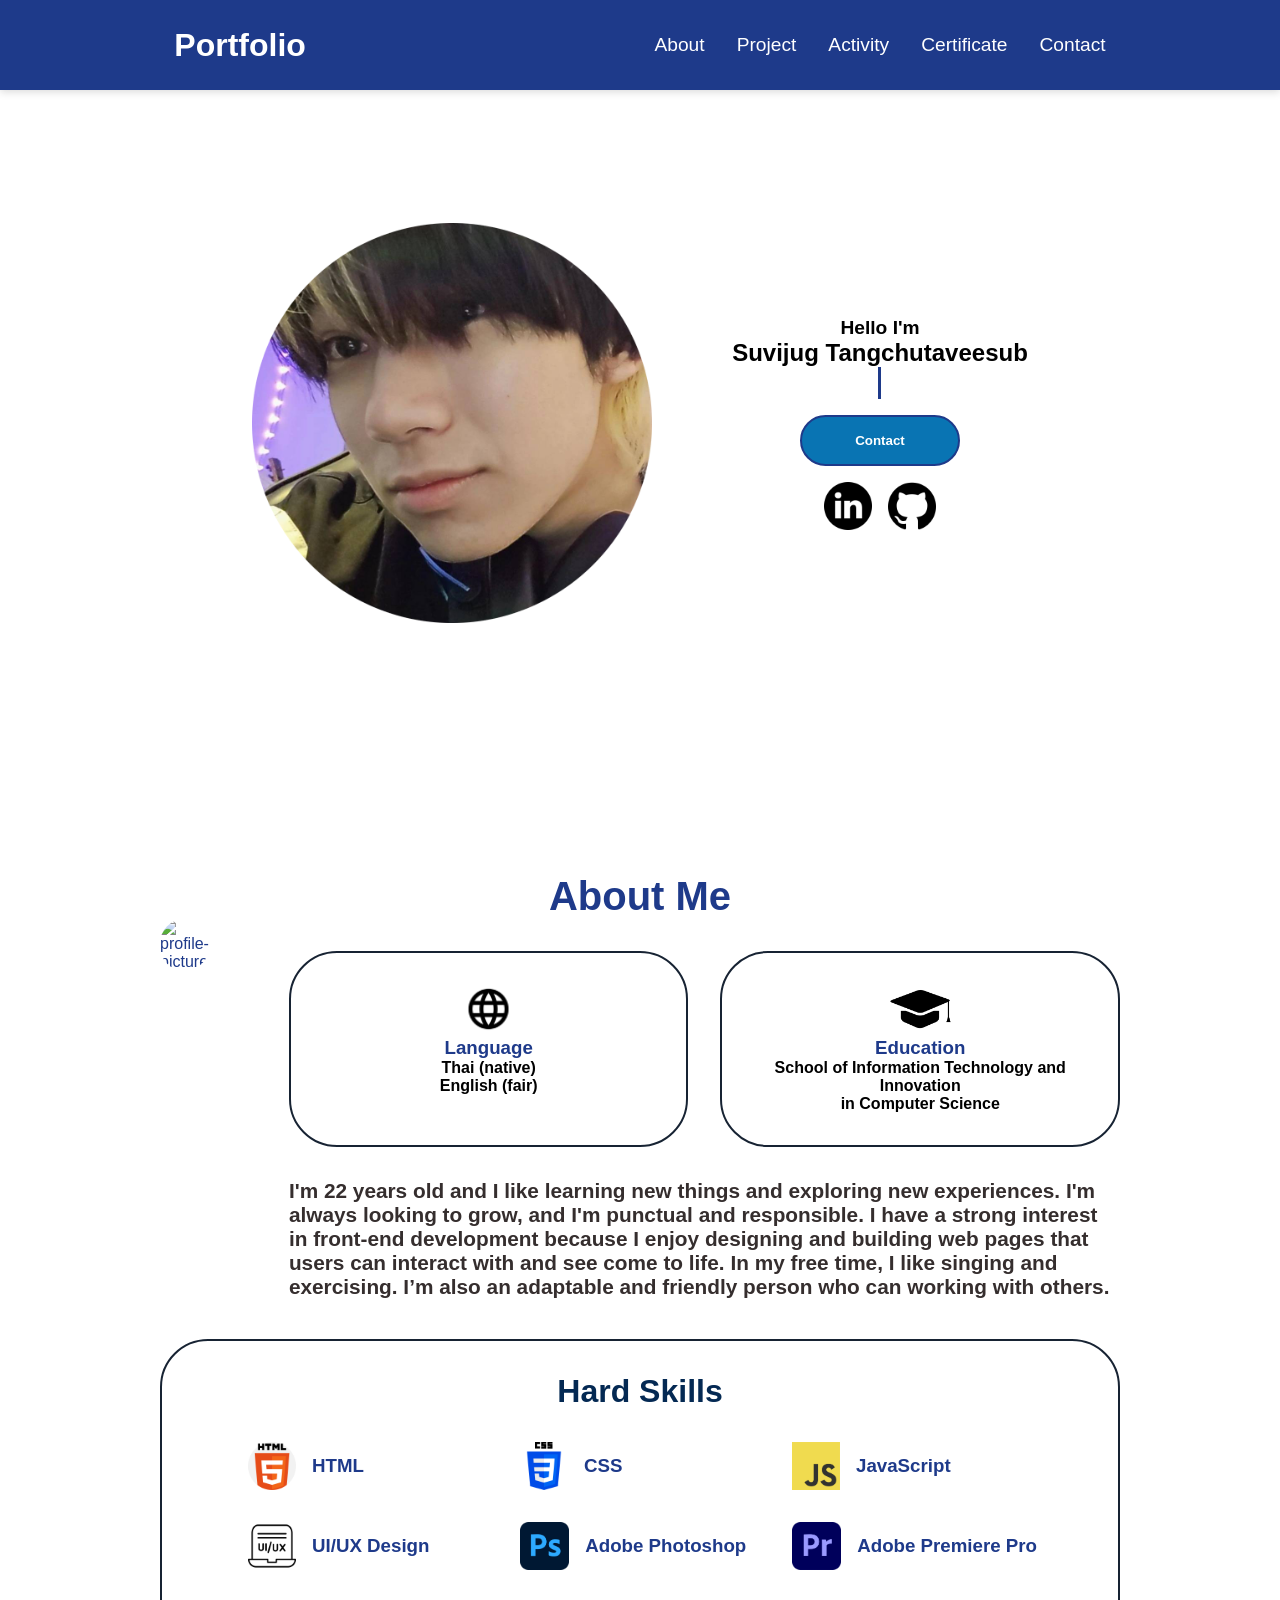
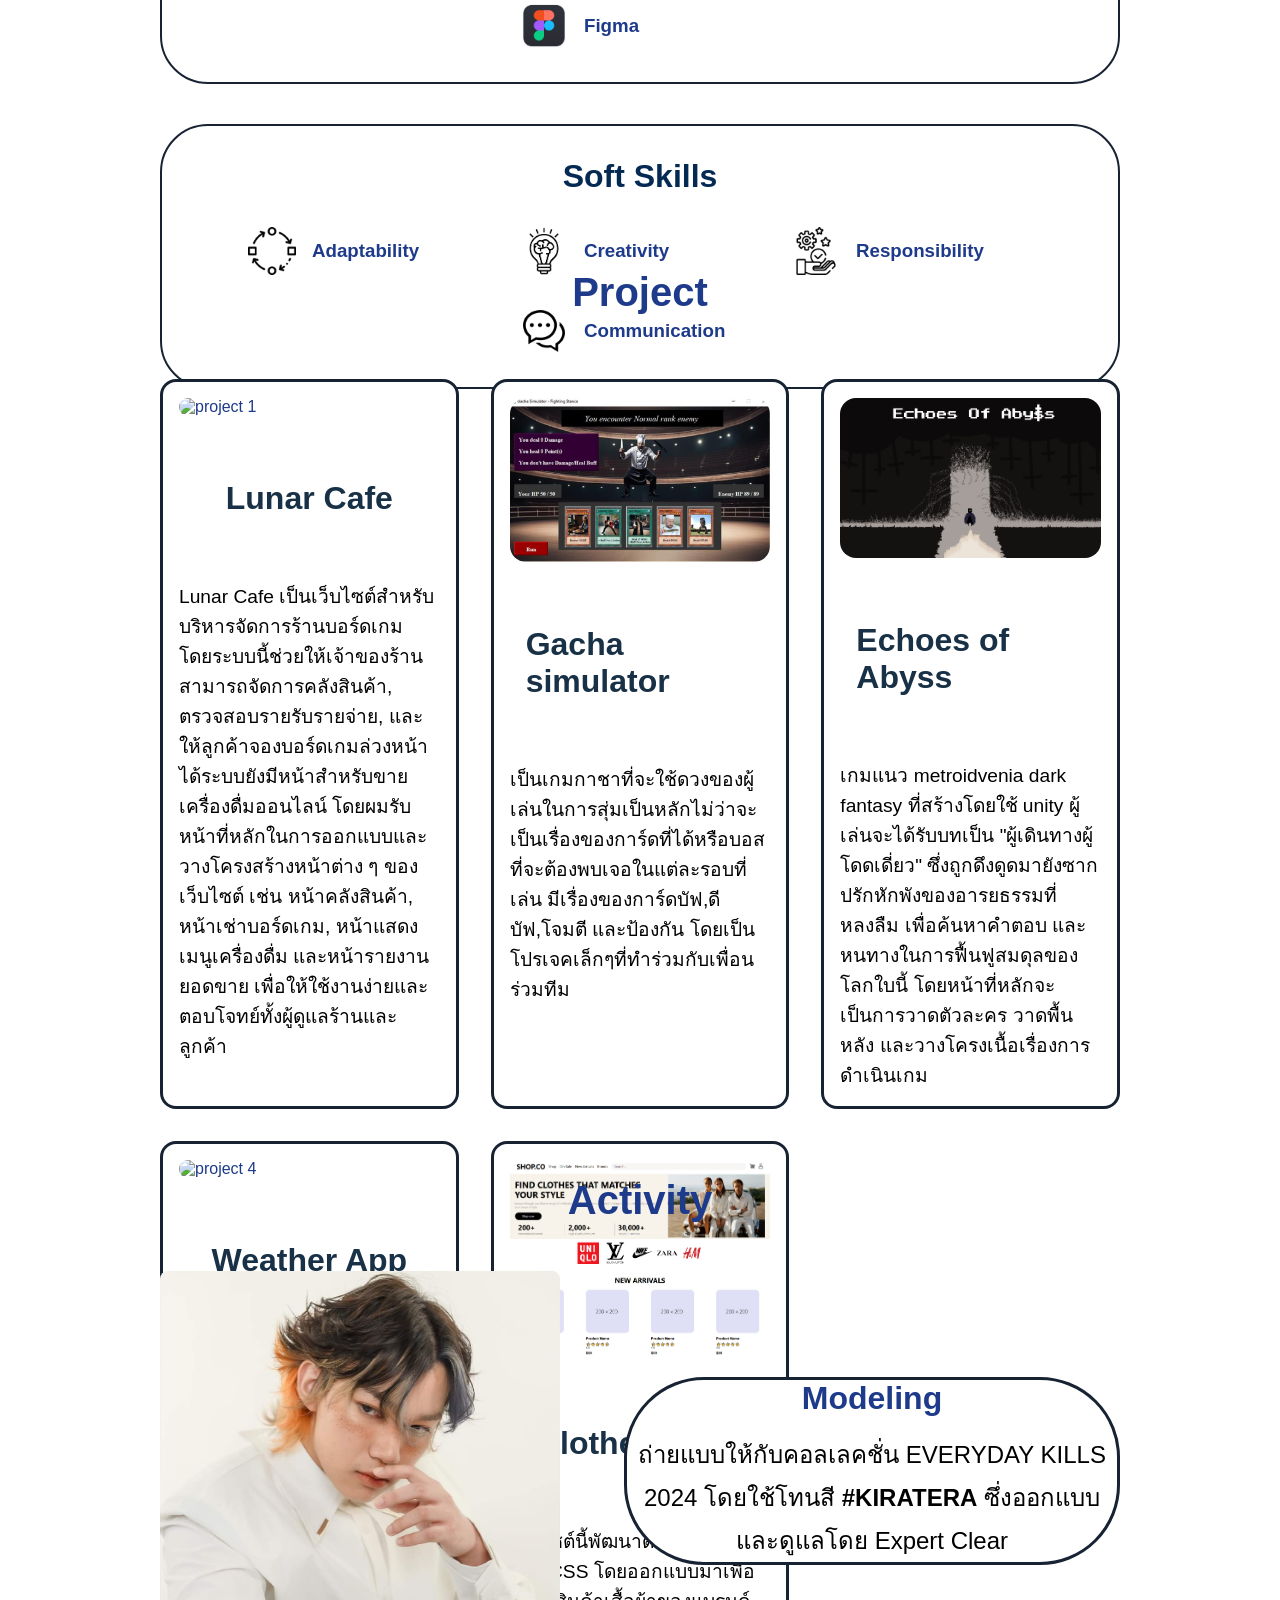
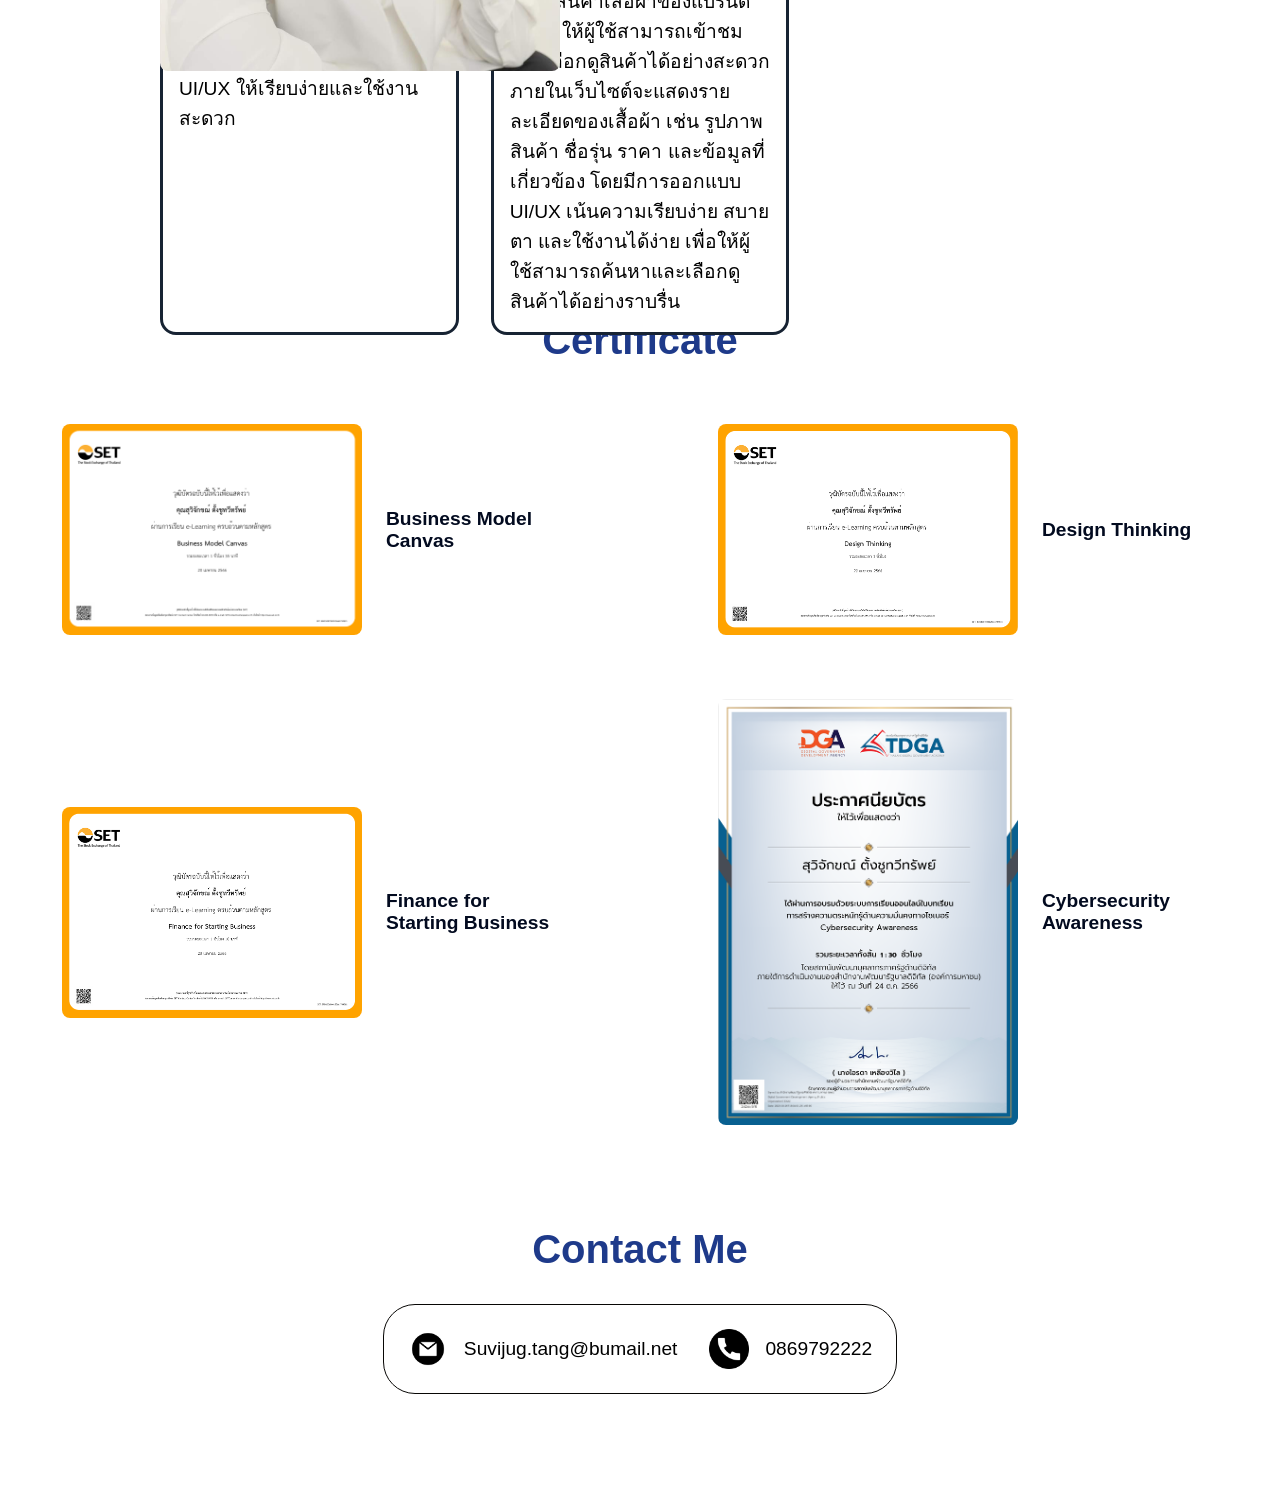
==== commit 704291ce: "Fix color and scroll bar" ====
--- a/index.html
+++ b/index.html
@@ -46,7 +46,7 @@
         </div>
         <div class="section__text">
             <p class="section__text__p1">Hello I'm</p>
-            <h1 class="title">Suvijug Tangchutaveesub</h1>
+            <h1 class="title-text">Suvijug Tangchutaveesub</h1>
             <p class="section__text__p2 typing">Computer Science</p>
             <div class="btn-container">
                 <button class="btn btn-color-1" onclick="document.getElementById('contact').scrollIntoView({behavior: 'smooth'})">Contact</button>
--- a/style.css
+++ b/style.css
@@ -151,6 +151,7 @@
     margin: 0 10rem;
     box-sizing: border-box;
     min-height: fit-content;
+    scroll-margin-top: 80px;
 }
 .section-container{
     display: flex;
@@ -197,6 +198,9 @@
 .title{
     font-size: 2.5rem;
     text-align: center; 
+    color: #1E3A8A;
+}
+.title-text{
     color: black;
 }
 #socials-container{
@@ -398,7 +402,7 @@
     align-items: center;
     background: white;
     border-radius: 1rem;
-    border: 2px solid #172333;
+    border: 3px solid #172333;
     padding: 1rem; 
 }
 .color-container{
@@ -448,8 +452,8 @@
     flex: auto;
     text-align: center;
     background-color: white;
-    border-radius: 2rem;
-    border: 2px solid #172333;
+    border-radius: 5rem;
+    border: 3px solid #172333;
 }
 
 .activity-sub-title {
@@ -501,7 +505,6 @@
     font-size: 1.2rem;
     text-align: left;
     color: #020a1f;
-      
     padding: 0.5rem 0.5rem;      
     border-radius: 0.5rem;     
     
